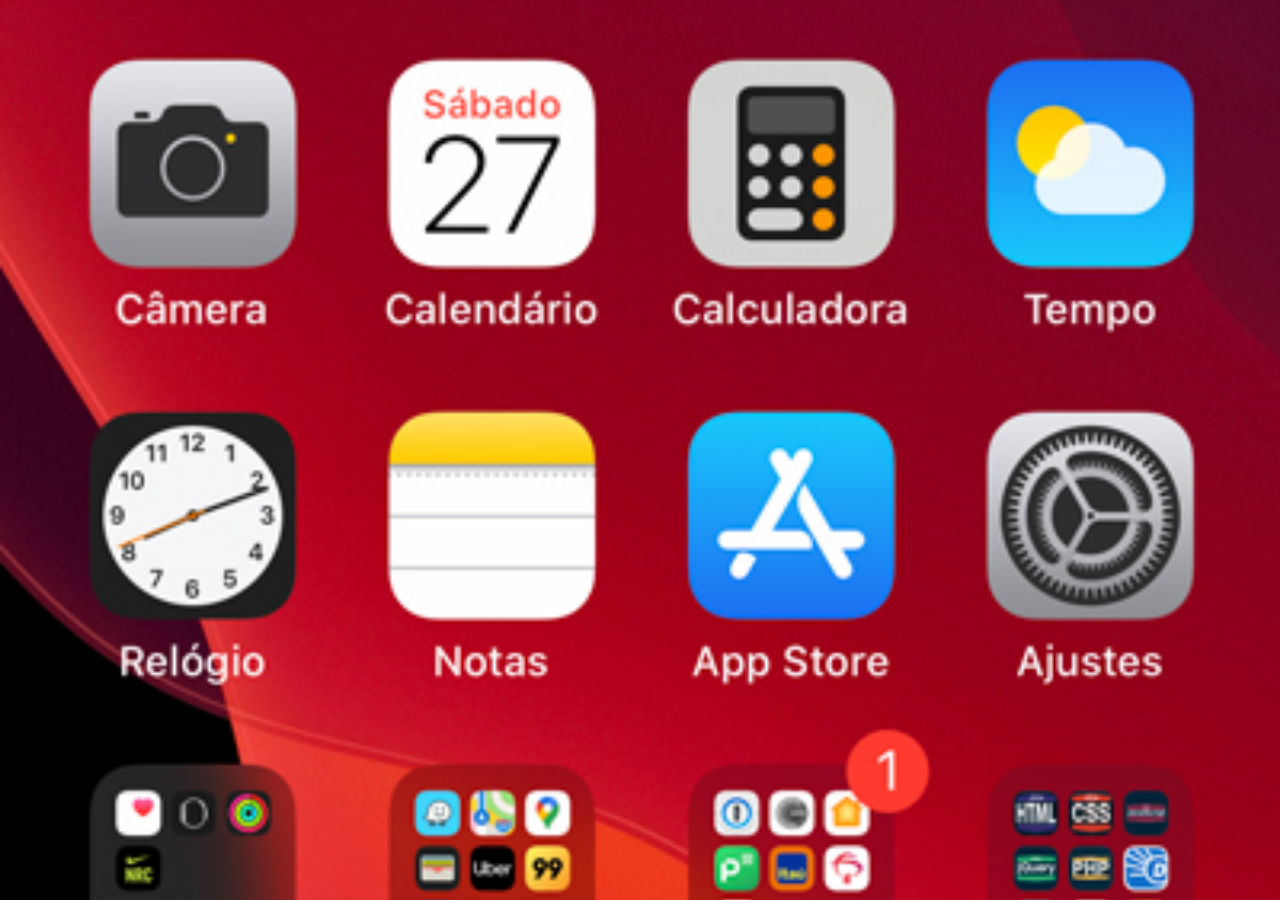
==== home.html @ 509e64b6 "terminando projeto!" ====
<!DOCTYPE html>
<html lang="pt-br">
<head>
    <meta charset="UTF-8">
    <meta name="viewport" content="width=device-width, initial-scale=1.0">
    <title>Home</title>
    <style>
        *{
            margin:0px;
            padding:0px;
        }
        body{
            width: 100vw;
            height: 100vh;
            background: url(/imagens/tela-home.jpg) no-repeat center top /cover
        }
    </style>
</head>
<body>
    
</body>
</html>
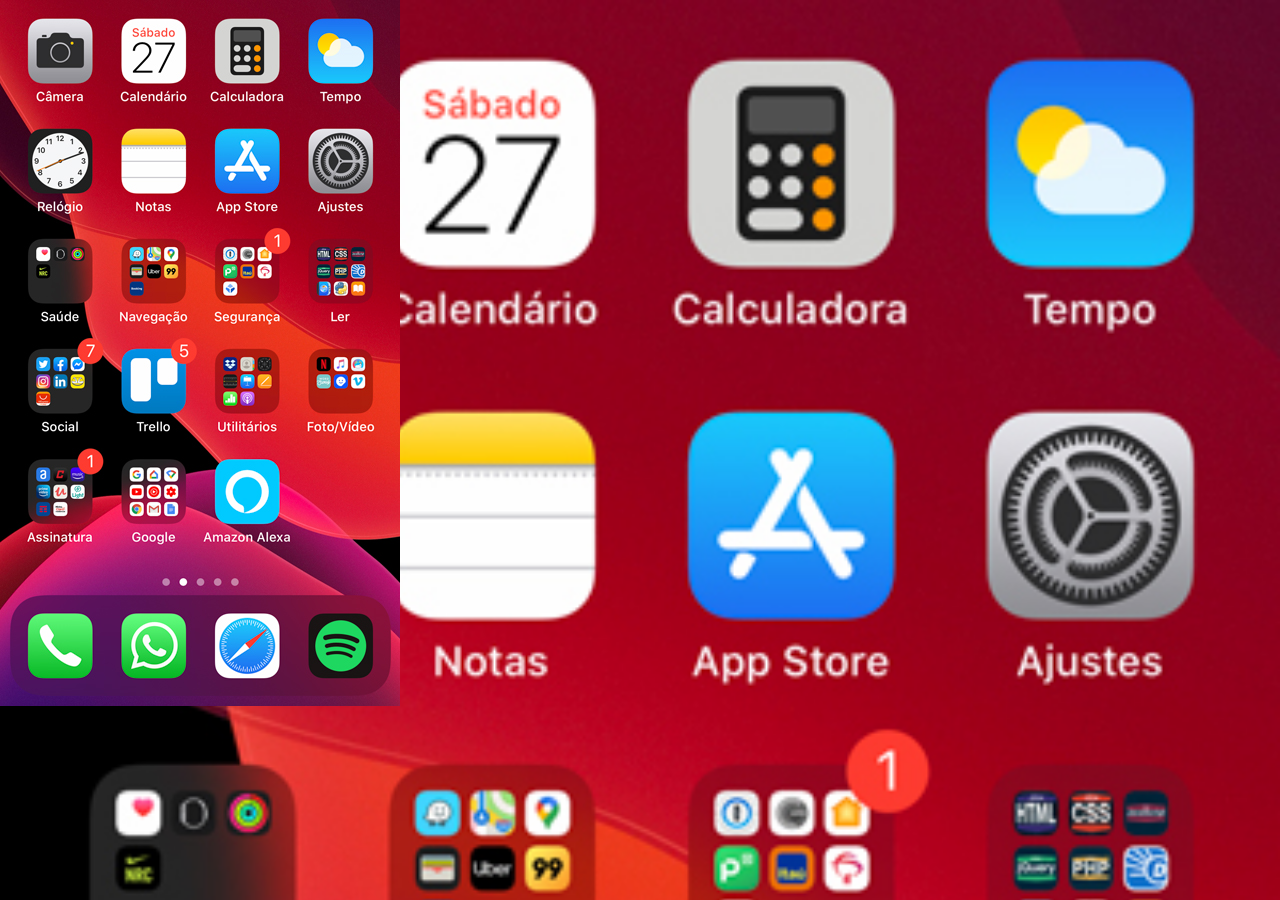
==== commit 2da0bde2: "Update home.html" ====
--- a/home.html
+++ b/home.html
@@ -17,6 +17,6 @@
     </style>
 </head>
 <body>
-    
+    <img src="imagens/tela-home.jpg" alt="">
 </body>
 </html>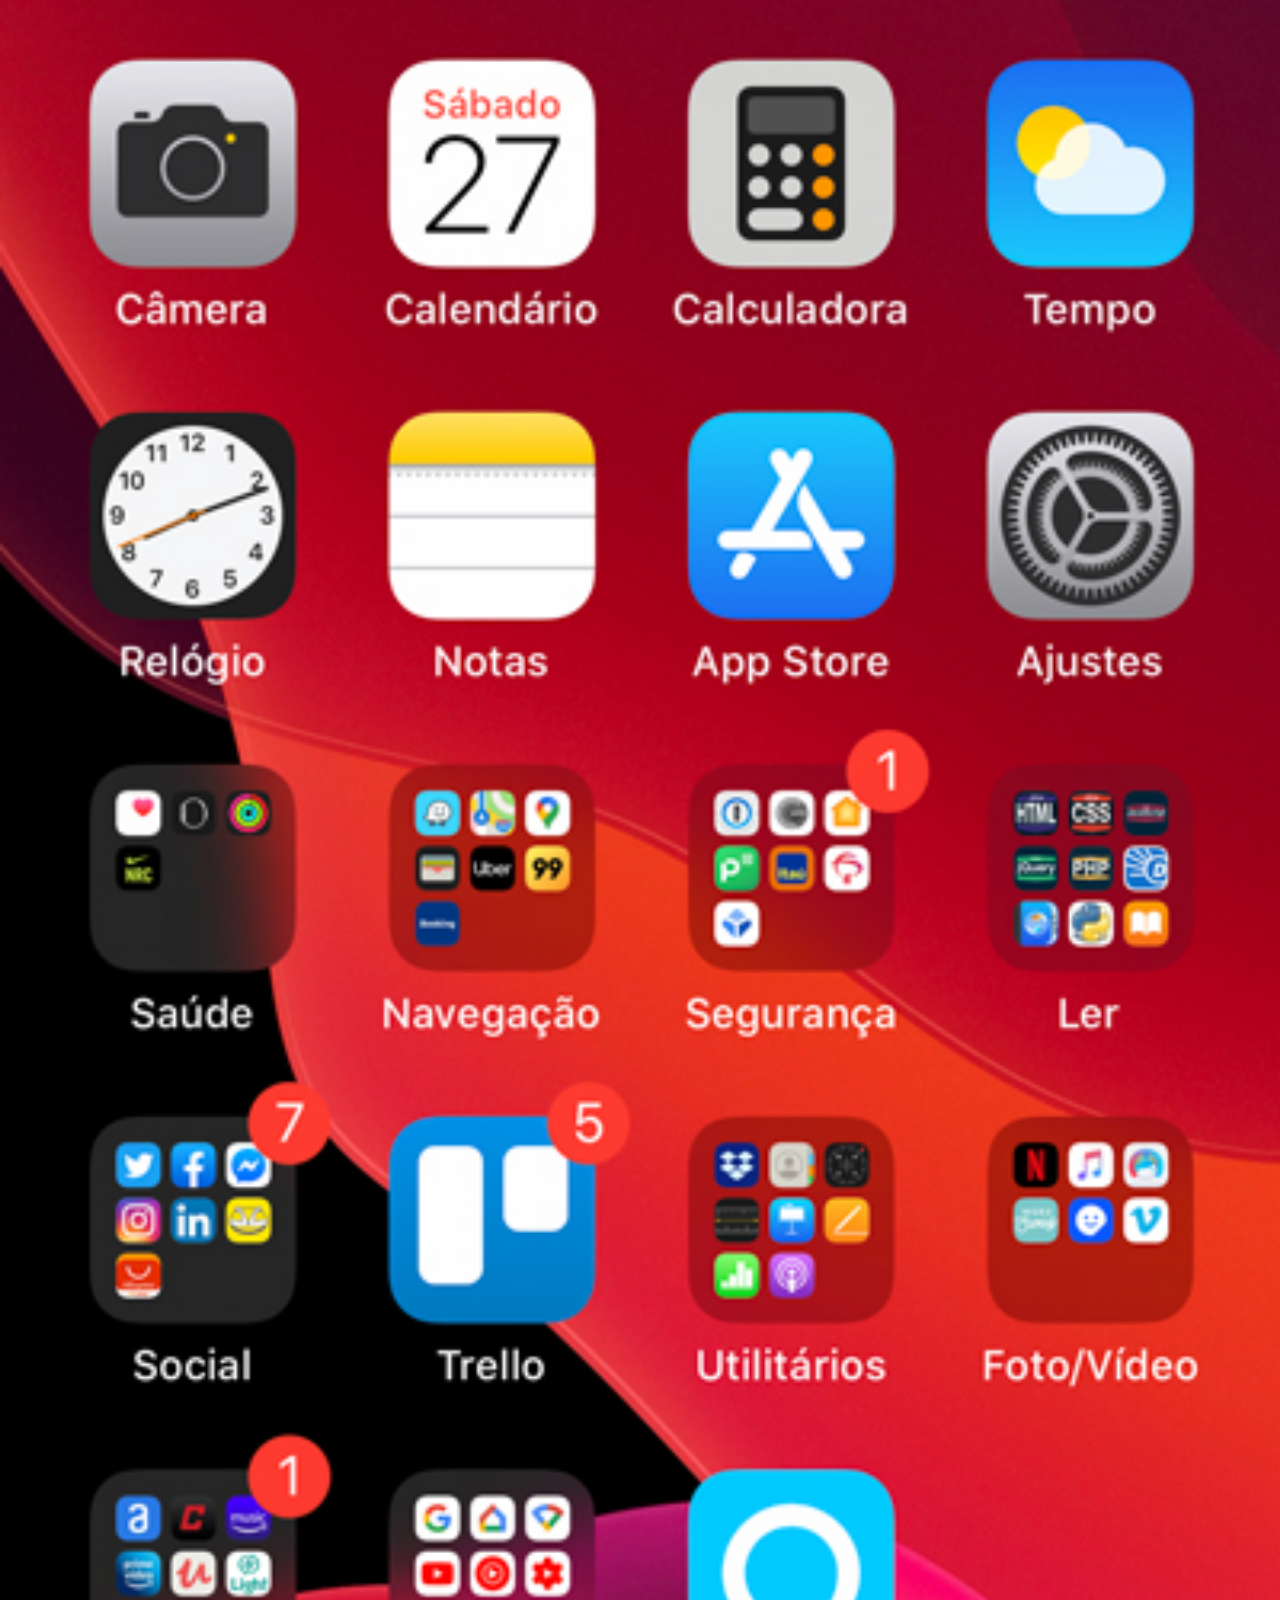
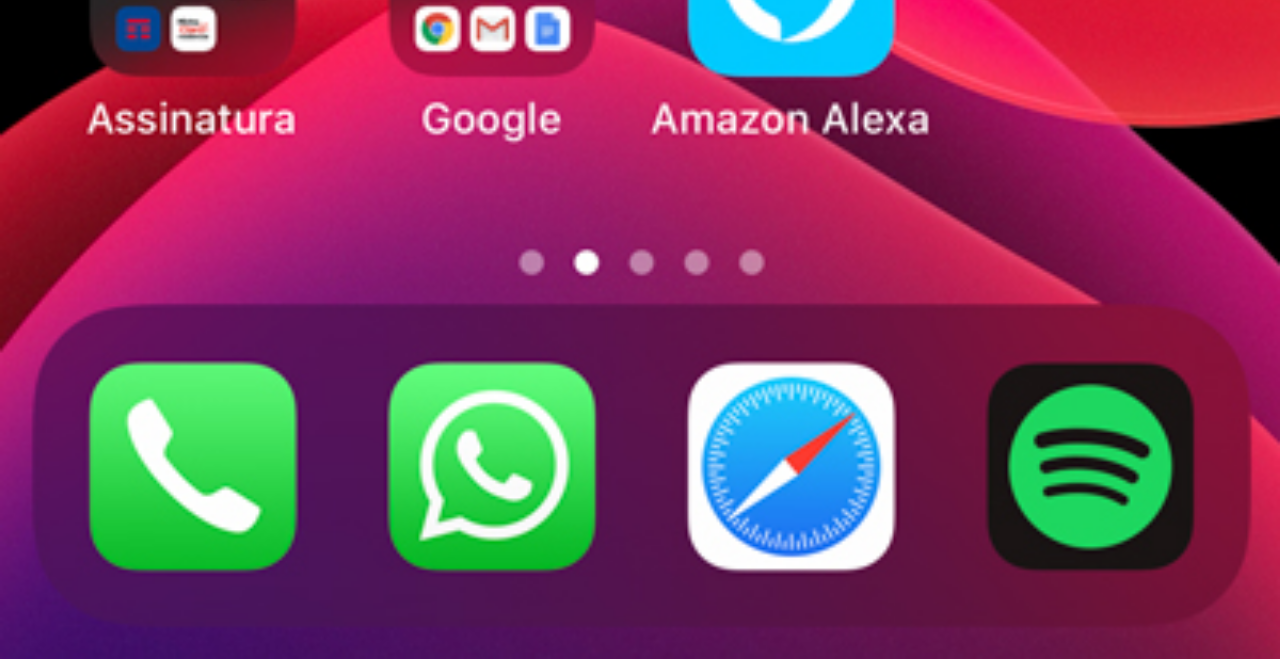
==== commit 53300bfd: "arrumei a tela de home!" ====
--- a/home.html
+++ b/home.html
@@ -4,17 +4,7 @@
     <meta charset="UTF-8">
     <meta name="viewport" content="width=device-width, initial-scale=1.0">
     <title>Home</title>
-    <style>
-        *{
-            margin:0px;
-            padding:0px;
-        }
-        body{
-            width: 100vw;
-            height: 100vh;
-            background: url(/imagens/tela-home.jpg) no-repeat center top /cover
-        }
-    </style>
+    <link rel="stylesheet" href="estilos/social.css">
 </head>
 <body>
     <img src="imagens/tela-home.jpg" alt="">
--- a/estilos/social.css
+++ b/estilos/social.css
@@ -0,0 +1,30 @@
+ @charset "UTF-8";
+        *{
+            margin:0px;
+            padding:0px;
+        }
+        ::-webkit-scrollbar{
+            width:0;
+            height:0;
+        }
+        img{ 
+            width: 100vw;
+            background-color: purple;
+
+        }
+
+        a{
+            display:block;
+            color:white;
+            background-color:rgb(128, 0, 0);
+            text-decoration: none;
+            text-align: center;
+            padding: 20px;
+            font-family: Arial, Helvetica, sans-serif;
+            font-weight: bolder;
+        }
+
+        a:hover{
+            background-color: rgb(179, 0, 0);
+        }
+  